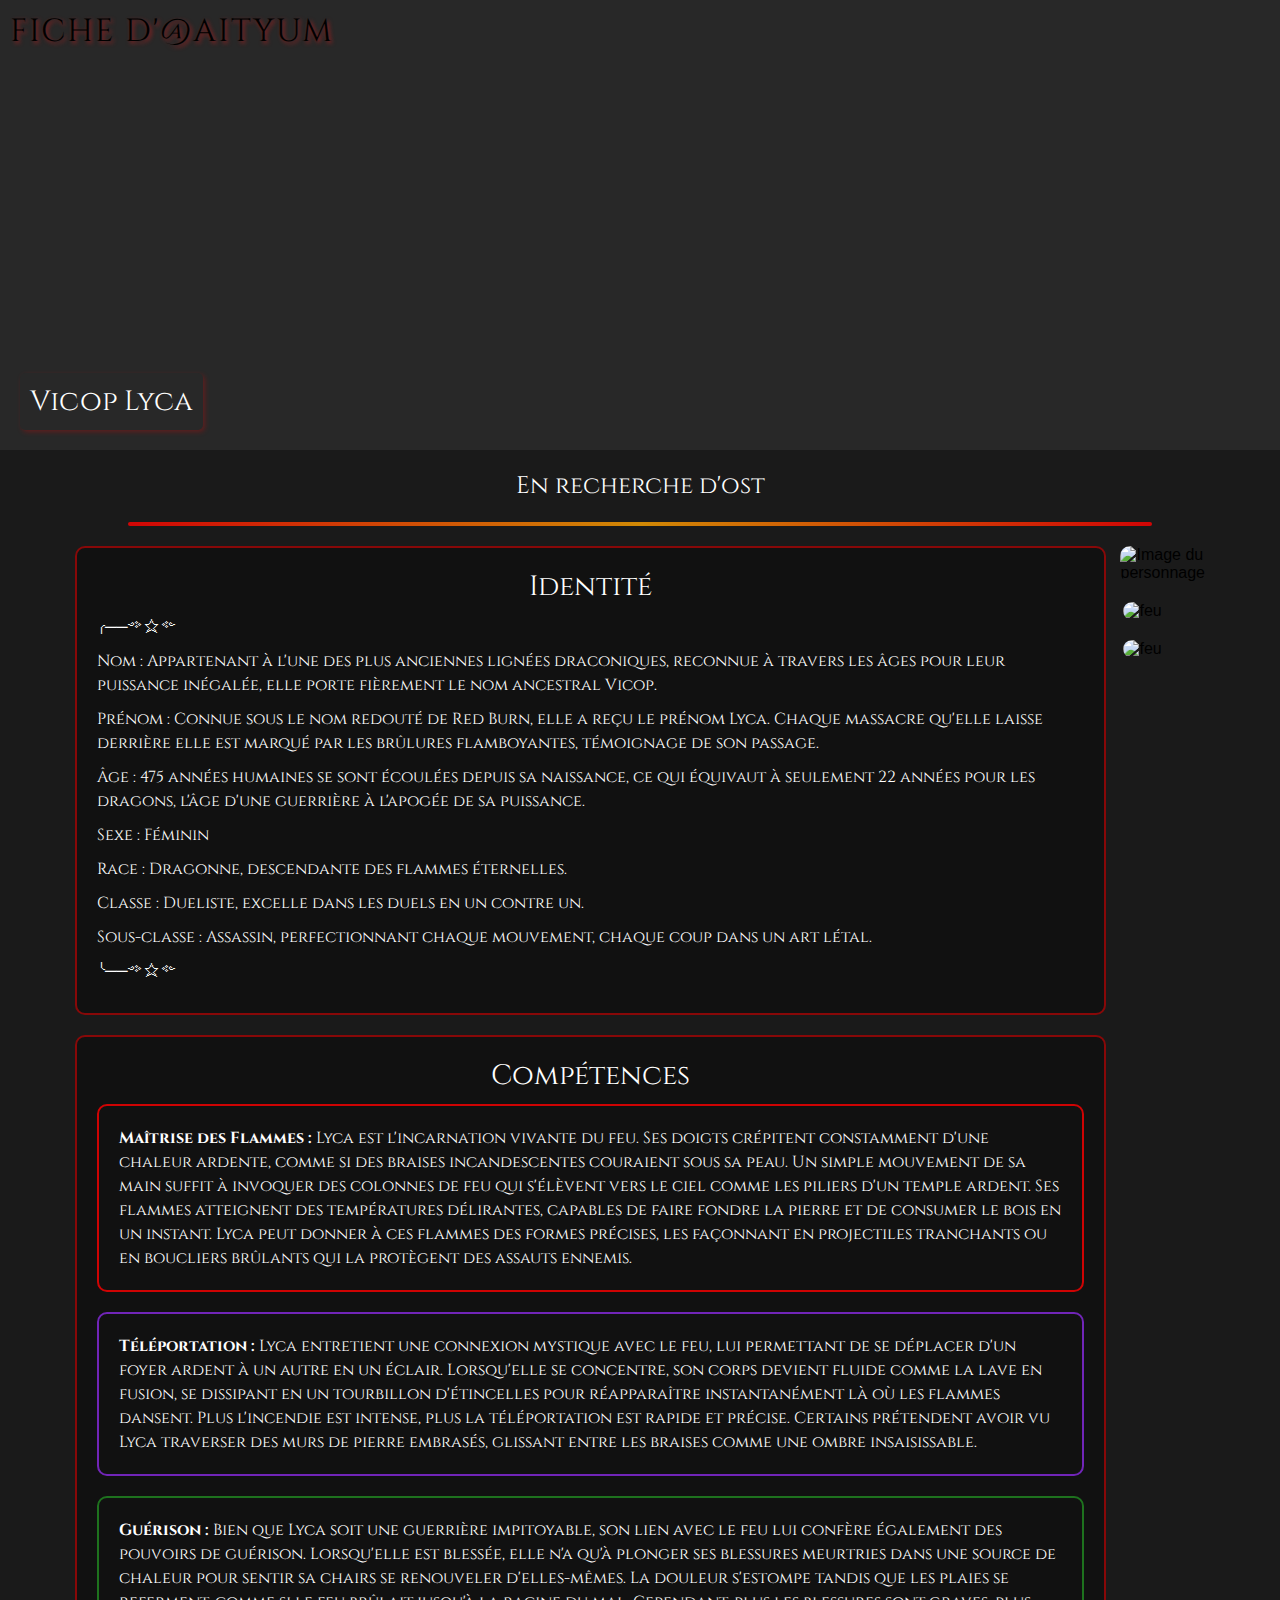
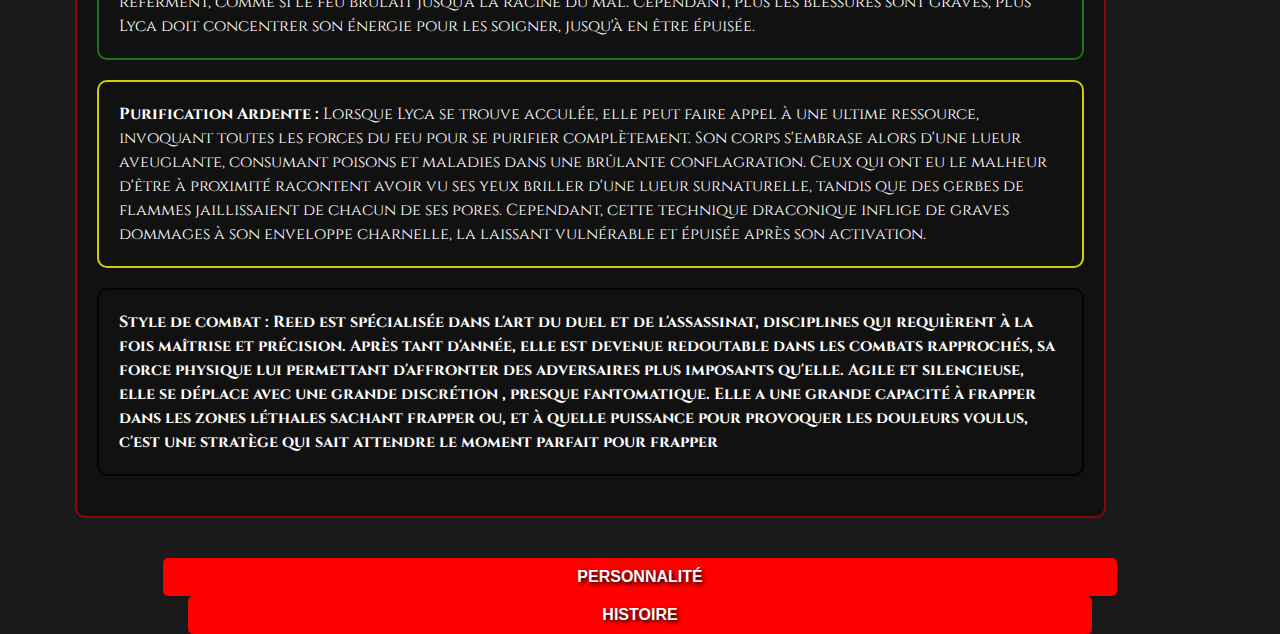
==== index.html @ 8488dec3 "Premier Commit" ====
<!DOCTYPE html>
<html lang="fr">
<head>
    <meta charset="UTF-8">
    <meta name="viewport" content="width=device-width, initial-scale=1.0">
    <title>Fiche RP - Mon Personnage</title>
    <link href="https://fonts.googleapis.com/css2?family=Cinzel:wght@700&display=swap" rel="stylesheet">
    <style>
        body {
            font-family: Arial, sans-serif;
            margin: 0;
            padding: 0;
            background-color: #1a1a1a;
        }
        header {
            position: relative;
            display: flex;
            justify-content: center;
            align-items: center;
            height: 50vh;
            background-color: #282828;
            overflow: hidden;
        }
        header video {
            width: 100%;
            height: 100%;
            object-fit: cover;
            object-position: 0 15%;
        }
        .header-text {
            position: absolute;
            top: 10px;
            left: 10px;
            color: rgb(0, 0, 0);
            font-size: 32px;
            font-family: 'Cinzel', serif;
            text-transform: uppercase;
            letter-spacing: 2px;
            text-shadow: 2px 2px 4px rgba(189, 29, 29, 0.8);
            z-index: 1;
        }
        .encadre-text {
            position: absolute;
            bottom: 20px;
            left: 20px;
            background-color: transparent;
            padding: 10px;
            border-radius: 5px;
            box-shadow: 2px 2px 5px rgba(223, 7, 7, 0.3);
            font-size: 28px;
            font-family: 'Cinzel', serif;
            color: rgb(0, 0, 0);
            text-align: center;
            z-index: 1;
            animation: flameEffect 1.5s infinite;
        }
        @keyframes flameEffect {
            0% { text-shadow: 0 0 5px rgb(255, 17, 0), 0 0 10px rgba(255, 0, 191, 0.7); }
            50% { text-shadow: 0 0 15px rgba(255, 17, 0), 0 0 30px rgb(174, 0, 255); }
            100% { text-shadow: 0 0 5px rgba(255, 17, 0), 0 0 10px rgb(47, 0, 255); }
        }
        .video-link {
            color: white;
            text-decoration: none;
            font-size: 24px;
            font-family: 'Cinzel', serif;
            margin: 20px;
            display: block;
            text-align: center;
        }
        .separator {
            width: 80%;
            height: 4px;
            background: linear-gradient(to right, rgba(255, 0, 0, 0.8), rgba(255, 165, 0, 0.8), rgba(255, 0, 0, 0.8));
            margin: 20px auto;
            border-radius: 2px;
        }
        /* Conteneur pour les colonnes et l'image */
        .image-and-content {
            display: flex;
            justify-content: space-between;
            align-items: flex-start;
            margin: 20px 75px;
        }
        /* Styles pour les colonnes de texte */
        .identity-section, .skills-section {
            background-color: rgba(17, 17, 17, 0.9);
            border: 2px solid rgba(255, 0, 0, 0.5);
            border-radius: 10px;
            padding: 20px;
            margin-right: 20px;
            margin-bottom: 20px;
            width: 96%; /* Chaque section occupe 45% de la largeur du conteneur */
            color: white;
            font-family: 'Cinzel', serif;
        }
        .identity-item, .skills-item {
            margin: 10px 0;
            line-height: 1.5;
        }
        .identity-title, .skills-title {
            font-size: 28px;
            margin-bottom: 10px;
            text-align: center;
        }
        /* Style pour l'image */
        .character-image {
            max-width: 350px;
            height: auto;
            border-radius: 10px;
            margin-left: 17px; /* Espace entre les colonnes et l'image */
        }
        .fire {
            max-width: 350px;
            height: auto;
            border-radius: 10px;
            margin-left: 20px; /* Espace entre les colonnes et l'image */
            margin-top: 20px
        }
        .booms {
    max-width: 350px; /* Taille d'origine */
    height: auto;
    border-radius: 10px;
    margin-left: 80px;
    margin-top: 50px;
    transform: scale(1.5); /* Agrandit l'image de 1.5x */
        }

        /* Style pour chaque section de compétence avec bordure colorée uniquement */
        .maitrise-flammes {
            border: 2px solid rgba(255, 0, 0, 0.8); /* Bordure rouge */
            padding: 20px;
            border-radius: 10px;
            margin-bottom: 20px;
        }
        .teleportation-flammes {
            border: 2px solid rgba(138, 43, 226, 0.8); /* Bordure violette */
            padding: 20px;
            border-radius: 10px;
            margin-bottom: 20px;
        }
        .guerison {
            border: 2px solid rgba(34, 139, 34, 0.8); /* Bordure verte */
            padding: 20px;
            border-radius: 10px;
            margin-bottom: 20px;
        }
        .purification-ardente {
            border: 2px solid rgba(255, 255, 0, 0.8); /* Bordure jaune */
            padding: 20px;
            border-radius: 10px;
            margin-bottom: 20px;
        }
        .passif {
            border: 2px solid rgba(0, 0, 0, 0.8); /* Bordure jaune */
            padding: 20px;
            border-radius: 10px;
            margin-bottom: 20px;
        }

        /* test sur les articles pour le hover */
        article:hover{
            transform: scale(1.034);
        }
        article{
            transition: transform .2s;
        }
        
        
.encadre-text {
    color: rgb(255, 255, 255); /* Pareil ici */
}

.button-container {
    text-align: center;
    margin-top: 20px;
}

.styled-button {
    background-color: #ff0000;
    color: #fafafa; /* Texte en blanc pour une visibilité maximale */
    border: none;
    border-radius: 5px;
    padding: 10px 414px; /* Largeur originale du site */
    font-size: 16px; /* Taille de police plus grande */
    font-weight: bold;
    text-transform: uppercase;
    cursor: pointer;
    transition: all 0.3s ease;
    box-shadow: 0px 4px 6px rgba(0, 0, 0, 0.10);
    position: relative;
    overflow: hidden;
    text-shadow: 2px 2px 4px rgba(0,0,0,100); /* Ombre de texte pour améliorer la lisibilité */
}


.styled-button:hover {
    background-color: #671ddd;
    transform: translateY(-3px);
    box-shadow: 0px 6px 10px rgba(255, 0, 0, 0.411);
}

/* Effet de flamme */
.styled-button::before,
.styled-button::after {
    content: '';
    position: absolute;
    top: -50%;
    left: -50%;
    width: 200%;
    height: 200%;
    background: radial-gradient(circle at center, 
        rgba(255, 165, 0, 0.6) 0%, 
        rgba(255, 69, 0, 0.3) 50%, 
        transparent 70%);
    opacity: 0;
    transition: opacity 0.3s ease;
    pointer-events: none;
    animation: flame-flicker 0.5s infinite alternate;
    z-index: 1;
}

.styled-button:hover::before,
.styled-button:hover::after {
    opacity: 1;
}


/* Animation de scintillement des flammes */
@keyframes flame-flicker {
    0% {
        transform: scale(1);
        opacity: 0.7;
    }
    100% {
        transform: scale(1.05);
        opacity: 0.9;
    }
}
    </style>
</head>
<body>

<header>
    <video autoplay loop muted>
        <source src="reed.mp4" type="video/mp4">
        Ton navigateur ne supporte pas la vidéo.
    </video>
    <div class="header-text">Fiche d'@Aityum</div>
    <div class="encadre-text">Vicop Lyca</div>
</header>

<a href="ça cherche fort" class="video-link" target="_blank">En recherche d'ost</a>

<div class="separator"></div>

<!-- Conteneur qui inclut les sections et l'image -->
<div class="image-and-content">
    <div>
        <div class="identity-section">
            <div class="identity-title">Identité</div>
            <div class="identity-item">╭──༺☆༻</div>
            <div class="identity-item">Nom : Appartenant à l'une des plus anciennes lignées draconiques, reconnue à travers les âges pour leur puissance inégalée, elle porte fièrement le nom ancestral Vicop.</div>
            <div class="identity-item">Prénom : Connue sous le nom redouté de Red Burn, elle a reçu le prénom Lyca. Chaque massacre qu'elle laisse derrière elle est marqué par les brûlures flamboyantes, témoignage de son passage.</div>
            <div class="identity-item">Âge : 475 années humaines se sont écoulées depuis sa naissance, ce qui équivaut à seulement 22 années pour les dragons, l'âge d'une guerrière à l'apogée de sa puissance.</div>
            <div class="identity-item">Sexe : Féminin</div>
            <div class="identity-item">Race : Dragonne, descendante des flammes éternelles.</div>
            <div class="identity-item">Classe : Dueliste, excelle dans les duels en un contre un.</div>
            <div class="identity-item">Sous-classe : Assassin, perfectionnant chaque mouvement, chaque coup dans un art létal.</div>
            <div class="identity-item">╰──༺☆༻</div>
        </div>

        <div class="skills-section">
            <div class="skills-title">Compétences</div>
            <article class="skills-item maitrise-flammes">
                <strong>Maîtrise des Flammes :</strong>  Lyca est l'incarnation vivante du feu. Ses doigts crépitent constamment d'une chaleur ardente, comme si des braises incandescentes couraient sous sa peau. Un simple mouvement de sa main suffit à invoquer des colonnes de feu qui s'élèvent vers le ciel comme les piliers d'un temple ardent. Ses flammes atteignent des températures délirantes, capables de faire fondre la pierre et de consumer le bois en un instant. Lyca peut donner à ces flammes des formes précises, les façonnant en projectiles tranchants ou en boucliers brûlants qui la protègent des assauts ennemis.
            </article>

            <article class="skills-item teleportation-flammes">
                <strong>Téléportation :</strong> Lyca entretient une connexion mystique avec le feu, lui permettant de se déplacer d'un foyer ardent à un autre en un éclair. Lorsqu'elle se concentre, son corps devient fluide comme la lave en fusion, se dissipant en un tourbillon d'étincelles pour réapparaître instantanément là où les flammes dansent. Plus l'incendie est intense, plus la téléportation est rapide et précise. Certains prétendent avoir vu Lyca traverser des murs de pierre embrasés, glissant entre les braises comme une ombre insaisissable.            </article>

            <article class="skills-item guerison">
                <strong>Guérison :</strong> Bien que Lyca soit une guerrière impitoyable, son lien avec le feu lui confère également des pouvoirs de guérison. Lorsqu'elle est blessée, elle n'a qu'à plonger ses blessures meurtries dans une source de chaleur pour sentir sa chairs se renouveler d'elles-mêmes. La douleur s'estompe tandis que les plaies se referment, comme si le feu brûlait jusqu'à la racine du mal. Cependant, plus les blessures sont graves, plus Lyca doit concentrer son énergie pour les soigner, jusqu'à en être épuisée.
            </article>

            <article class="skills-item purification-ardente">
                <strong>Purification Ardente :</strong> Lorsque Lyca se trouve acculée, elle peut faire appel à une ultime ressource, invoquant toutes les forces du feu pour se purifier complètement. Son corps s'embrase alors d'une lueur aveuglante, consumant poisons et maladies dans une brûlante conflagration. Ceux qui ont eu le malheur d'être à proximité racontent avoir vu ses yeux briller d'une lueur surnaturelle, tandis que des gerbes de flammes jaillissaient de chacun de ses pores. Cependant, cette technique draconique inflige de graves dommages à son enveloppe charnelle, la laissant vulnérable et épuisée après son activation.            </article>

            <article class="skills-item passif">
                    <strong>Style de combat : Reed est spécialisée dans l'art du duel et de l'assassinat, disciplines qui requièrent à la fois maîtrise et précision. Après tant d'année, elle est devenue redoutable dans les combats rapprochés, sa force physique lui permettant d'affronter des adversaires plus imposants qu'elle. Agile et silencieuse, elle se déplace avec une grande discrétion , presque fantomatique. Elle a une grande capacité à frapper dans les zones léthales sachant frapper ou, et à quelle puissance pour provoquer les douleurs voulus, c'est une stratège qui sait attendre le moment parfait pour frapper</strong> 
            </article>
        
            

        </div>
        
    </div>
    <div>
        <img src="lyca.jpg" alt="Image du personnage" class="character-image">
        <!--<img src="flamme.png" alt="feu" class="fire">-->
        <img src="fire.jpg" alt="feu" class="fire">
        <img src="chad.jpg" alt="feu" class="fire">
        <!--<img src="uwu.jpg" alt="bomms" class="fire">-->
        
    </div>
    
    
    
</div>

<div class="button-container">
    <a href="personnalite.html">
        <button class="styled-button">Personnalité</button>
    </a>
    <a href="histoire.html">
        <button class="styled-button">Histoire</button>
    </a>
</div>
</body>
</html>
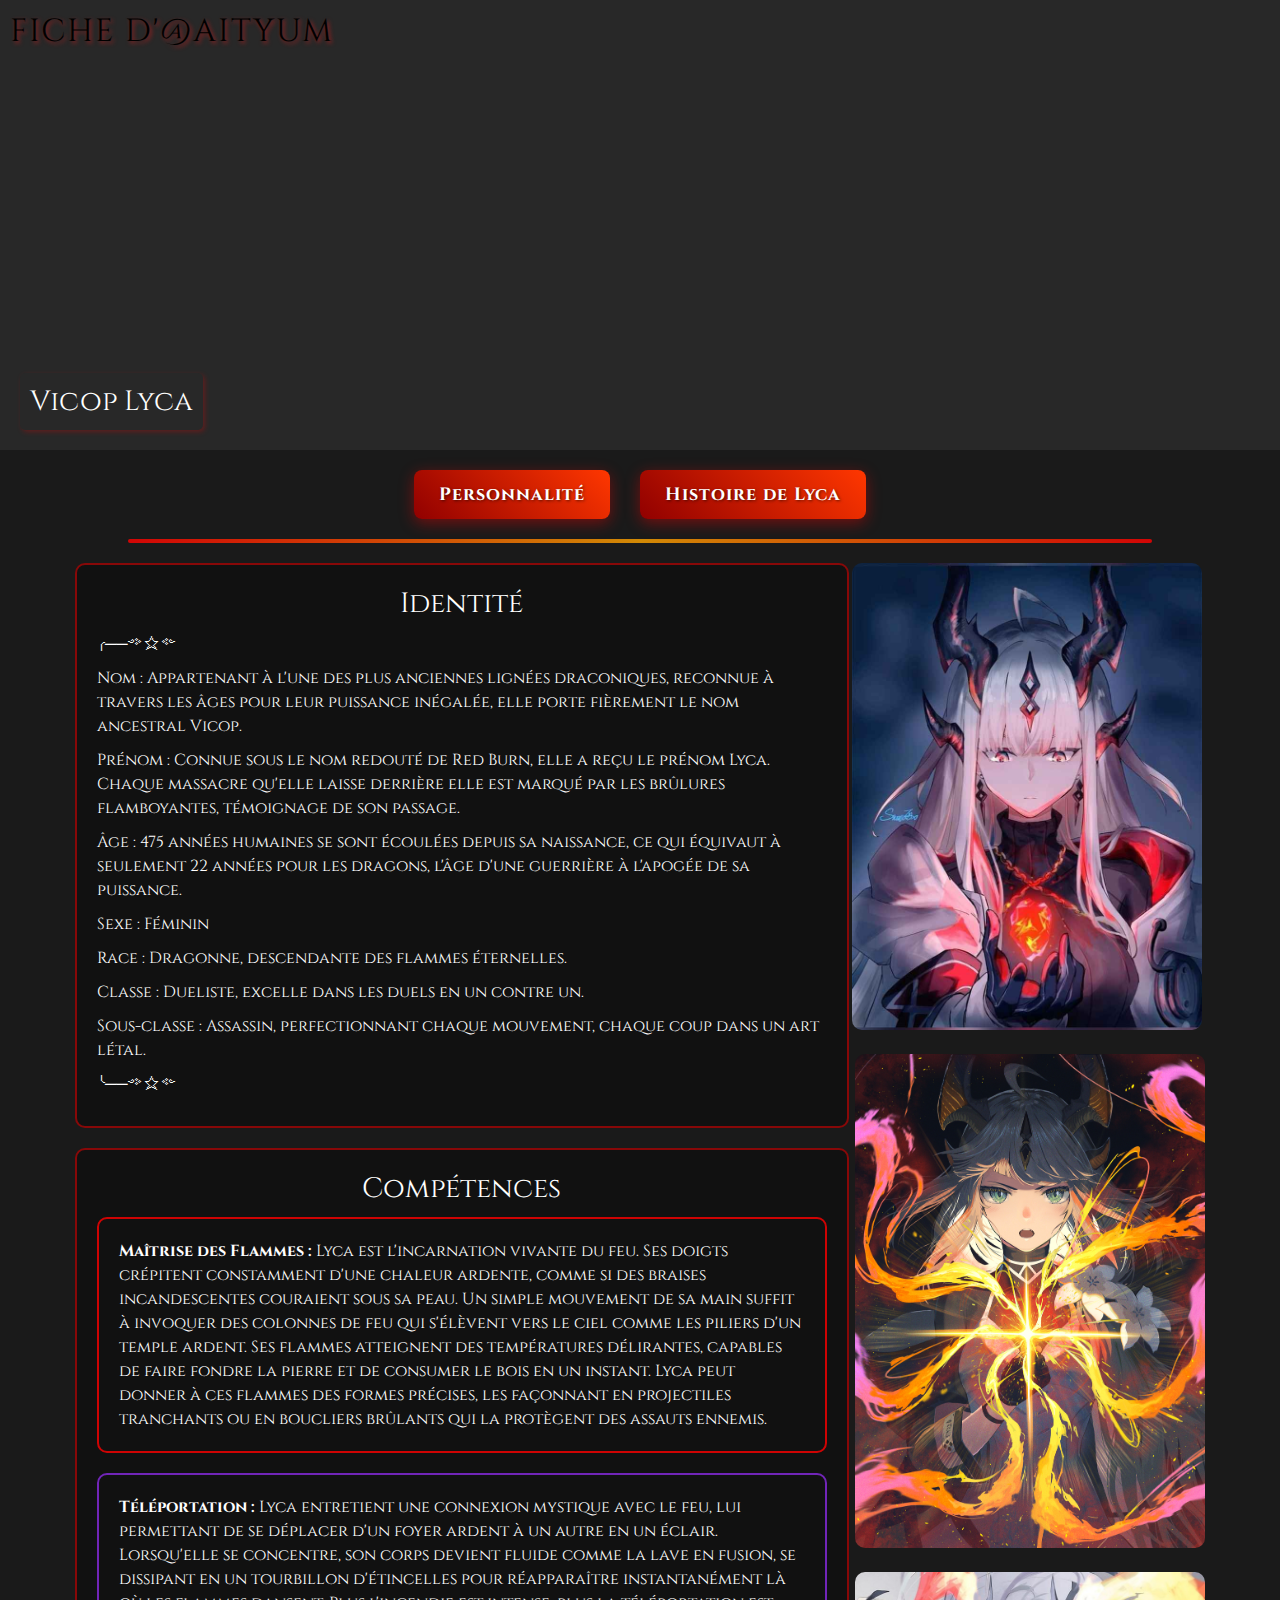
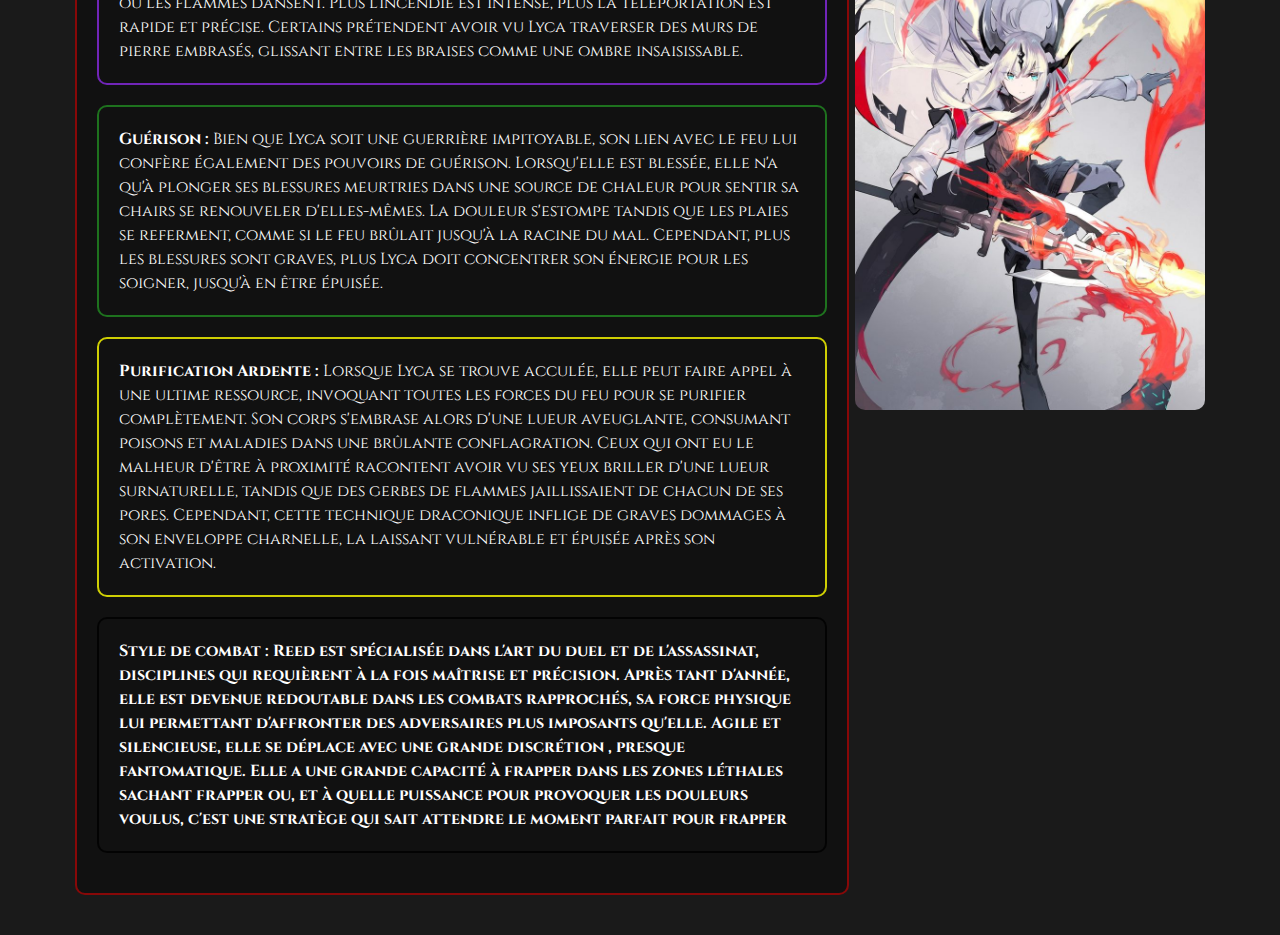
==== commit f6167801: "2 eme commit" ====
--- a/index.html
+++ b/index.html
@@ -49,7 +49,7 @@
             box-shadow: 2px 2px 5px rgba(223, 7, 7, 0.3);
             font-size: 28px;
             font-family: 'Cinzel', serif;
-            color: rgb(0, 0, 0);
+            color: rgb(255, 255, 255);
             text-align: center;
             z-index: 1;
             animation: flameEffect 1.5s infinite;
@@ -59,15 +59,58 @@
             50% { text-shadow: 0 0 15px rgba(255, 17, 0), 0 0 30px rgb(174, 0, 255); }
             100% { text-shadow: 0 0 5px rgba(255, 17, 0), 0 0 10px rgb(47, 0, 255); }
         }
-        .video-link {
-            color: white;
+        
+        /* Navigation buttons styling */
+        .nav-buttons {
+            display: flex;
+            justify-content: center;
+            align-items: center;
+            margin: 20px auto;
+            gap: 30px;
+        }
+        
+        .nav-button {
+            background: linear-gradient(45deg, #910000, #ff3700);
+            color: #fff;
+            border: none;
+            border-radius: 8px;
+            padding: 12px 25px;
+            font-size: 18px;
+            font-family: 'Cinzel', serif;
+            font-weight: bold;
+            letter-spacing: 1px;
+            cursor: pointer;
+            box-shadow: 0 4px 15px rgba(255, 0, 0, 0.4);
+            position: relative;
+            overflow: hidden;
+            transition: all 0.4s ease;
             text-decoration: none;
-            font-size: 24px;
-            font-family: 'Cinzel', serif;
-            margin: 20px;
-            display: block;
+            display: inline-block;
             text-align: center;
-        }
+            text-shadow: 1px 1px 3px rgba(0, 0, 0, 0.6);
+        }
+        
+        .nav-button:hover {
+            transform: translateY(-5px);
+            box-shadow: 0 8px 25px rgba(255, 0, 0, 0.6);
+            background: linear-gradient(45deg, #ff3700, #910000);
+        }
+        
+        .nav-button::before {
+            content: "";
+            position: absolute;
+            top: 0;
+            left: -100%;
+            width: 100%;
+            height: 100%;
+            background: linear-gradient(90deg, transparent, rgba(255, 255, 255, 0.2), transparent);
+            transition: 0.5s;
+        }
+        
+        .nav-button:hover::before {
+            left: 100%;
+        }
+        
         .separator {
             width: 80%;
             height: 4px;
@@ -75,6 +118,7 @@
             margin: 20px auto;
             border-radius: 2px;
         }
+        
         /* Conteneur pour les colonnes et l'image */
         .image-and-content {
             display: flex;
@@ -118,12 +162,12 @@
             margin-top: 20px
         }
         .booms {
-    max-width: 350px; /* Taille d'origine */
-    height: auto;
-    border-radius: 10px;
-    margin-left: 80px;
-    margin-top: 50px;
-    transform: scale(1.5); /* Agrandit l'image de 1.5x */
+            max-width: 350px; /* Taille d'origine */
+            height: auto;
+            border-radius: 10px;
+            margin-left: 80px;
+            margin-top: 50px;
+            transform: scale(1.5); /* Agrandit l'image de 1.5x */
         }
 
         /* Style pour chaque section de compétence avec bordure colorée uniquement */
@@ -152,7 +196,7 @@
             margin-bottom: 20px;
         }
         .passif {
-            border: 2px solid rgba(0, 0, 0, 0.8); /* Bordure jaune */
+            border: 2px solid rgba(0, 0, 0, 0.8); /* Bordure noire */
             padding: 20px;
             border-radius: 10px;
             margin-bottom: 20px;
@@ -165,78 +209,18 @@
         article{
             transition: transform .2s;
         }
-        
-        
-.encadre-text {
-    color: rgb(255, 255, 255); /* Pareil ici */
-}
-
-.button-container {
-    text-align: center;
-    margin-top: 20px;
-}
-
-.styled-button {
-    background-color: #ff0000;
-    color: #fafafa; /* Texte en blanc pour une visibilité maximale */
-    border: none;
-    border-radius: 5px;
-    padding: 10px 414px; /* Largeur originale du site */
-    font-size: 16px; /* Taille de police plus grande */
-    font-weight: bold;
-    text-transform: uppercase;
-    cursor: pointer;
-    transition: all 0.3s ease;
-    box-shadow: 0px 4px 6px rgba(0, 0, 0, 0.10);
-    position: relative;
-    overflow: hidden;
-    text-shadow: 2px 2px 4px rgba(0,0,0,100); /* Ombre de texte pour améliorer la lisibilité */
-}
-
-
-.styled-button:hover {
-    background-color: #671ddd;
-    transform: translateY(-3px);
-    box-shadow: 0px 6px 10px rgba(255, 0, 0, 0.411);
-}
-
-/* Effet de flamme */
-.styled-button::before,
-.styled-button::after {
-    content: '';
-    position: absolute;
-    top: -50%;
-    left: -50%;
-    width: 200%;
-    height: 200%;
-    background: radial-gradient(circle at center, 
-        rgba(255, 165, 0, 0.6) 0%, 
-        rgba(255, 69, 0, 0.3) 50%, 
-        transparent 70%);
-    opacity: 0;
-    transition: opacity 0.3s ease;
-    pointer-events: none;
-    animation: flame-flicker 0.5s infinite alternate;
-    z-index: 1;
-}
-
-.styled-button:hover::before,
-.styled-button:hover::after {
-    opacity: 1;
-}
-
-
-/* Animation de scintillement des flammes */
-@keyframes flame-flicker {
-    0% {
-        transform: scale(1);
-        opacity: 0.7;
-    }
-    100% {
-        transform: scale(1.05);
-        opacity: 0.9;
-    }
-}
+
+        /* Animation de scintillement des flammes */
+        @keyframes flame-flicker {
+            0% {
+                transform: scale(1);
+                opacity: 0.7;
+            }
+            100% {
+                transform: scale(1.05);
+                opacity: 0.9;
+            }
+        }
     </style>
 </head>
 <body>
@@ -250,7 +234,11 @@
     <div class="encadre-text">Vicop Lyca</div>
 </header>
 
-<a href="ça cherche fort" class="video-link" target="_blank">En recherche d'ost</a>
+<!-- Nouvelle navigation avec les boutons -->
+<div class="nav-buttons">
+    <a href="personnalite.html" class="nav-button">Personnalité</a>
+    <a href="histoire.html" class="nav-button">Histoire de Lyca</a>
+</div>
 
 <div class="separator"></div>
 
@@ -277,44 +265,28 @@
             </article>
 
             <article class="skills-item teleportation-flammes">
-                <strong>Téléportation :</strong> Lyca entretient une connexion mystique avec le feu, lui permettant de se déplacer d'un foyer ardent à un autre en un éclair. Lorsqu'elle se concentre, son corps devient fluide comme la lave en fusion, se dissipant en un tourbillon d'étincelles pour réapparaître instantanément là où les flammes dansent. Plus l'incendie est intense, plus la téléportation est rapide et précise. Certains prétendent avoir vu Lyca traverser des murs de pierre embrasés, glissant entre les braises comme une ombre insaisissable.            </article>
+                <strong>Téléportation :</strong> Lyca entretient une connexion mystique avec le feu, lui permettant de se déplacer d'un foyer ardent à un autre en un éclair. Lorsqu'elle se concentre, son corps devient fluide comme la lave en fusion, se dissipant en un tourbillon d'étincelles pour réapparaître instantanément là où les flammes dansent. Plus l'incendie est intense, plus la téléportation est rapide et précise. Certains prétendent avoir vu Lyca traverser des murs de pierre embrasés, glissant entre les braises comme une ombre insaisissable.
+            </article>
 
             <article class="skills-item guerison">
                 <strong>Guérison :</strong> Bien que Lyca soit une guerrière impitoyable, son lien avec le feu lui confère également des pouvoirs de guérison. Lorsqu'elle est blessée, elle n'a qu'à plonger ses blessures meurtries dans une source de chaleur pour sentir sa chairs se renouveler d'elles-mêmes. La douleur s'estompe tandis que les plaies se referment, comme si le feu brûlait jusqu'à la racine du mal. Cependant, plus les blessures sont graves, plus Lyca doit concentrer son énergie pour les soigner, jusqu'à en être épuisée.
             </article>
 
             <article class="skills-item purification-ardente">
-                <strong>Purification Ardente :</strong> Lorsque Lyca se trouve acculée, elle peut faire appel à une ultime ressource, invoquant toutes les forces du feu pour se purifier complètement. Son corps s'embrase alors d'une lueur aveuglante, consumant poisons et maladies dans une brûlante conflagration. Ceux qui ont eu le malheur d'être à proximité racontent avoir vu ses yeux briller d'une lueur surnaturelle, tandis que des gerbes de flammes jaillissaient de chacun de ses pores. Cependant, cette technique draconique inflige de graves dommages à son enveloppe charnelle, la laissant vulnérable et épuisée après son activation.            </article>
+                <strong>Purification Ardente :</strong> Lorsque Lyca se trouve acculée, elle peut faire appel à une ultime ressource, invoquant toutes les forces du feu pour se purifier complètement. Son corps s'embrase alors d'une lueur aveuglante, consumant poisons et maladies dans une brûlante conflagration. Ceux qui ont eu le malheur d'être à proximité racontent avoir vu ses yeux briller d'une lueur surnaturelle, tandis que des gerbes de flammes jaillissaient de chacun de ses pores. Cependant, cette technique draconique inflige de graves dommages à son enveloppe charnelle, la laissant vulnérable et épuisée après son activation.
+            </article>
 
             <article class="skills-item passif">
-                    <strong>Style de combat : Reed est spécialisée dans l'art du duel et de l'assassinat, disciplines qui requièrent à la fois maîtrise et précision. Après tant d'année, elle est devenue redoutable dans les combats rapprochés, sa force physique lui permettant d'affronter des adversaires plus imposants qu'elle. Agile et silencieuse, elle se déplace avec une grande discrétion , presque fantomatique. Elle a une grande capacité à frapper dans les zones léthales sachant frapper ou, et à quelle puissance pour provoquer les douleurs voulus, c'est une stratège qui sait attendre le moment parfait pour frapper</strong> 
-            </article>
-        
-            
-
+                <strong>Style de combat : Reed est spécialisée dans l'art du duel et de l'assassinat, disciplines qui requièrent à la fois maîtrise et précision. Après tant d'année, elle est devenue redoutable dans les combats rapprochés, sa force physique lui permettant d'affronter des adversaires plus imposants qu'elle. Agile et silencieuse, elle se déplace avec une grande discrétion , presque fantomatique. Elle a une grande capacité à frapper dans les zones léthales sachant frapper ou, et à quelle puissance pour provoquer les douleurs voulus, c'est une stratège qui sait attendre le moment parfait pour frapper</strong> 
+            </article>
         </div>
-        
     </div>
     <div>
         <img src="lyca.jpg" alt="Image du personnage" class="character-image">
-        <!--<img src="flamme.png" alt="feu" class="fire">-->
         <img src="fire.jpg" alt="feu" class="fire">
         <img src="chad.jpg" alt="feu" class="fire">
-        <!--<img src="uwu.jpg" alt="bomms" class="fire">-->
-        
     </div>
-    
-    
-    
 </div>
 
-<div class="button-container">
-    <a href="personnalite.html">
-        <button class="styled-button">Personnalité</button>
-    </a>
-    <a href="histoire.html">
-        <button class="styled-button">Histoire</button>
-    </a>
-</div>
 </body>
-</html>
+</html>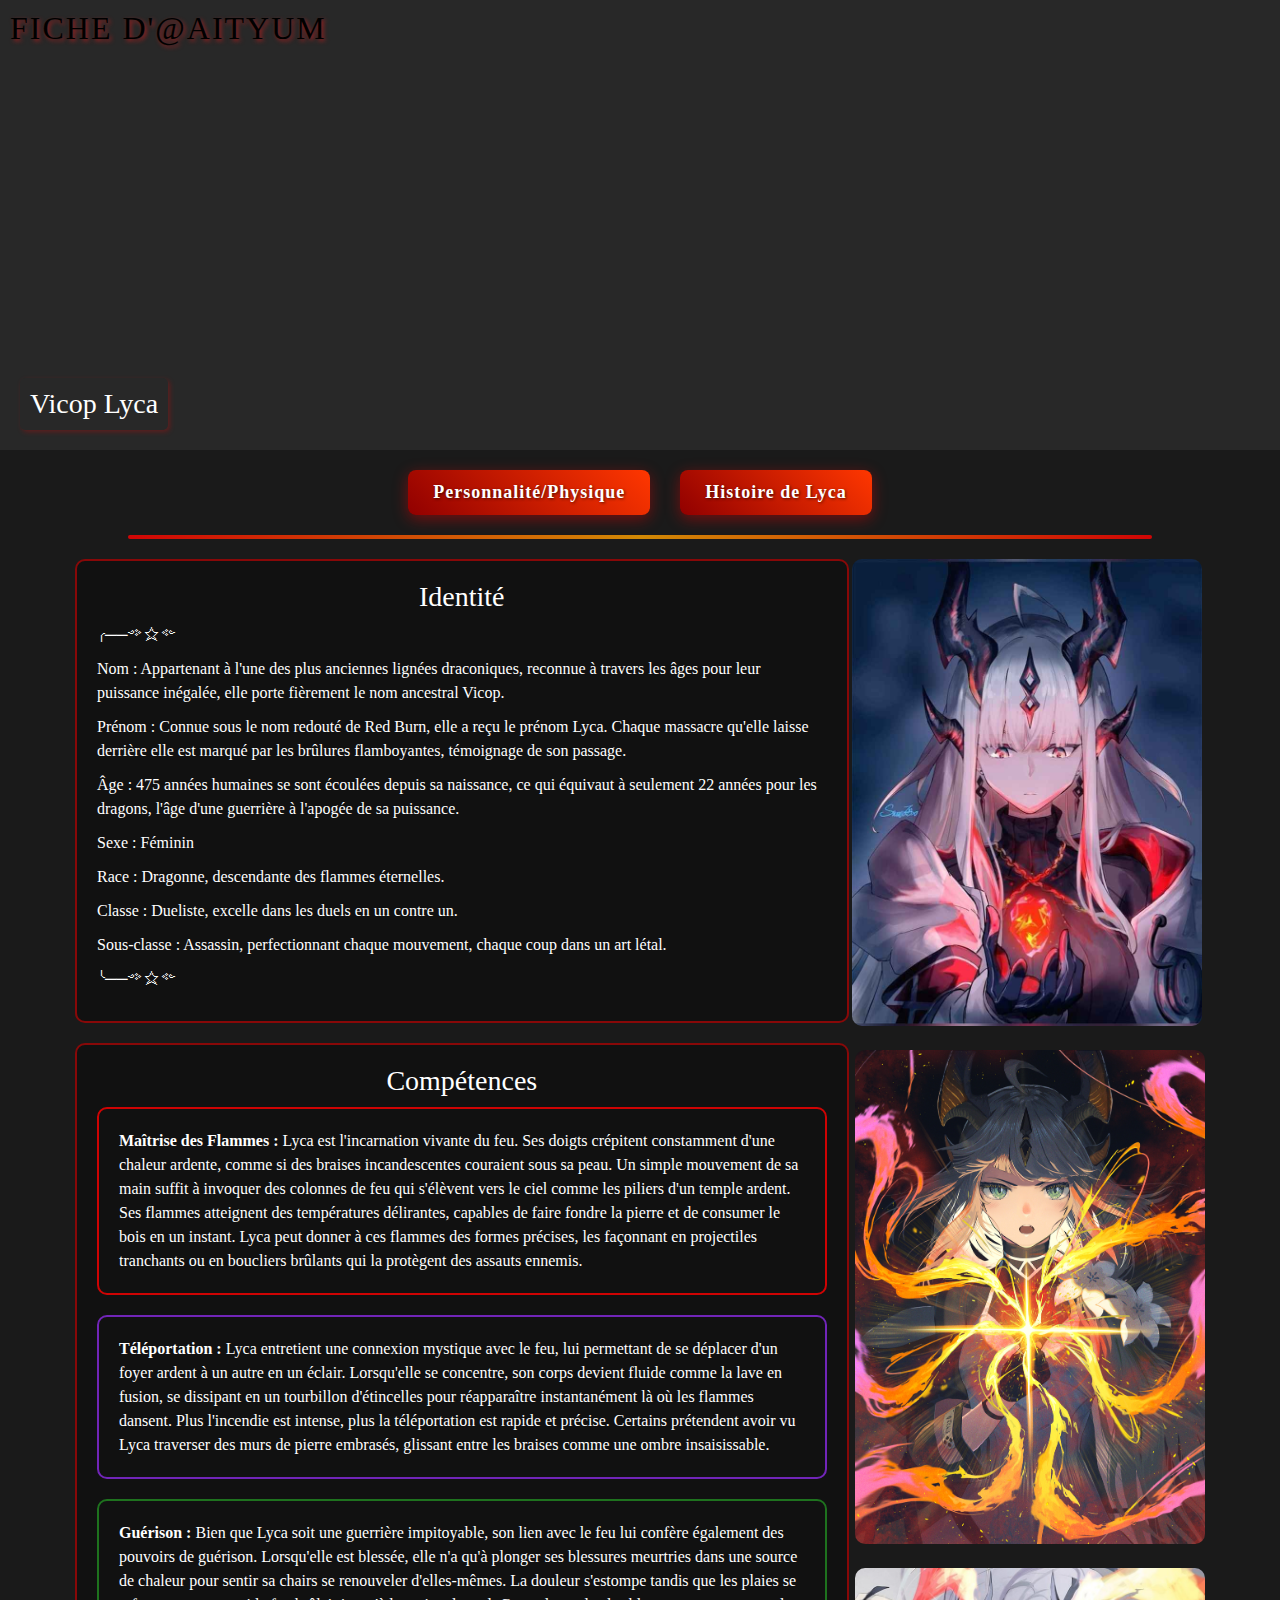
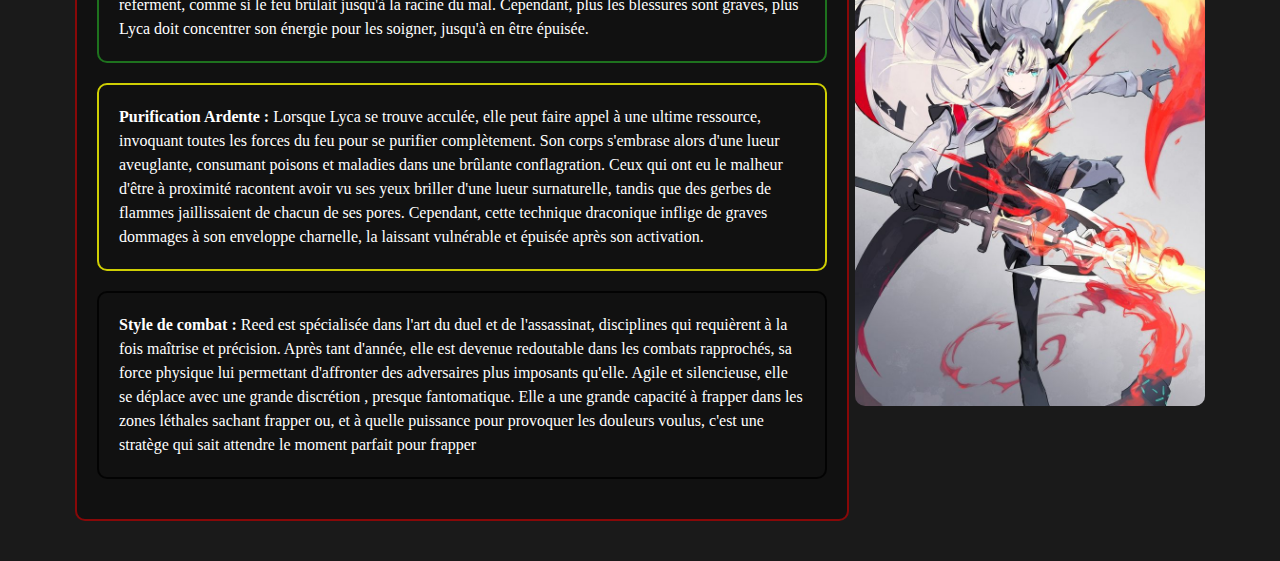
==== commit fe28b626: "Final ?" ====
--- a/index.html
+++ b/index.html
@@ -3,8 +3,12 @@
 <head>
     <meta charset="UTF-8">
     <meta name="viewport" content="width=device-width, initial-scale=1.0">
-    <title>Fiche RP - Mon Personnage</title>
-    <link href="https://fonts.googleapis.com/css2?family=Cinzel:wght@700&display=swap" rel="stylesheet">
+    <title>Fiche RP - Lyca</title>
+    <link rel="apple-touch-icon" sizes="180x180" href="/apple-touch-icon.png">
+    <link rel="icon" type="image/png" sizes="32x32" href="/favicon-32x32.png">
+    <link rel="icon" type="image/png" sizes="16x16" href="/favicon-16x16.png">
+    <link rel="manifest" href="/site.webmanifest">
+    
     <style>
         body {
             font-family: Arial, sans-serif;
@@ -234,15 +238,15 @@
     <div class="encadre-text">Vicop Lyca</div>
 </header>
 
-<!-- Nouvelle navigation avec les boutons -->
+
 <div class="nav-buttons">
-    <a href="personnalite.html" class="nav-button">Personnalité</a>
+    <a href="personnalite.html" class="nav-button">Personnalité/Physique</a>
     <a href="histoire.html" class="nav-button">Histoire de Lyca</a>
 </div>
 
 <div class="separator"></div>
 
-<!-- Conteneur qui inclut les sections et l'image -->
+
 <div class="image-and-content">
     <div>
         <div class="identity-section">
@@ -277,7 +281,7 @@
             </article>
 
             <article class="skills-item passif">
-                <strong>Style de combat : Reed est spécialisée dans l'art du duel et de l'assassinat, disciplines qui requièrent à la fois maîtrise et précision. Après tant d'année, elle est devenue redoutable dans les combats rapprochés, sa force physique lui permettant d'affronter des adversaires plus imposants qu'elle. Agile et silencieuse, elle se déplace avec une grande discrétion , presque fantomatique. Elle a une grande capacité à frapper dans les zones léthales sachant frapper ou, et à quelle puissance pour provoquer les douleurs voulus, c'est une stratège qui sait attendre le moment parfait pour frapper</strong> 
+                <strong>Style de combat :</strong> Reed est spécialisée dans l'art du duel et de l'assassinat, disciplines qui requièrent à la fois maîtrise et précision. Après tant d'année, elle est devenue redoutable dans les combats rapprochés, sa force physique lui permettant d'affronter des adversaires plus imposants qu'elle. Agile et silencieuse, elle se déplace avec une grande discrétion , presque fantomatique. Elle a une grande capacité à frapper dans les zones léthales sachant frapper ou, et à quelle puissance pour provoquer les douleurs voulus, c'est une stratège qui sait attendre le moment parfait pour frapper</strong> 
             </article>
         </div>
     </div>
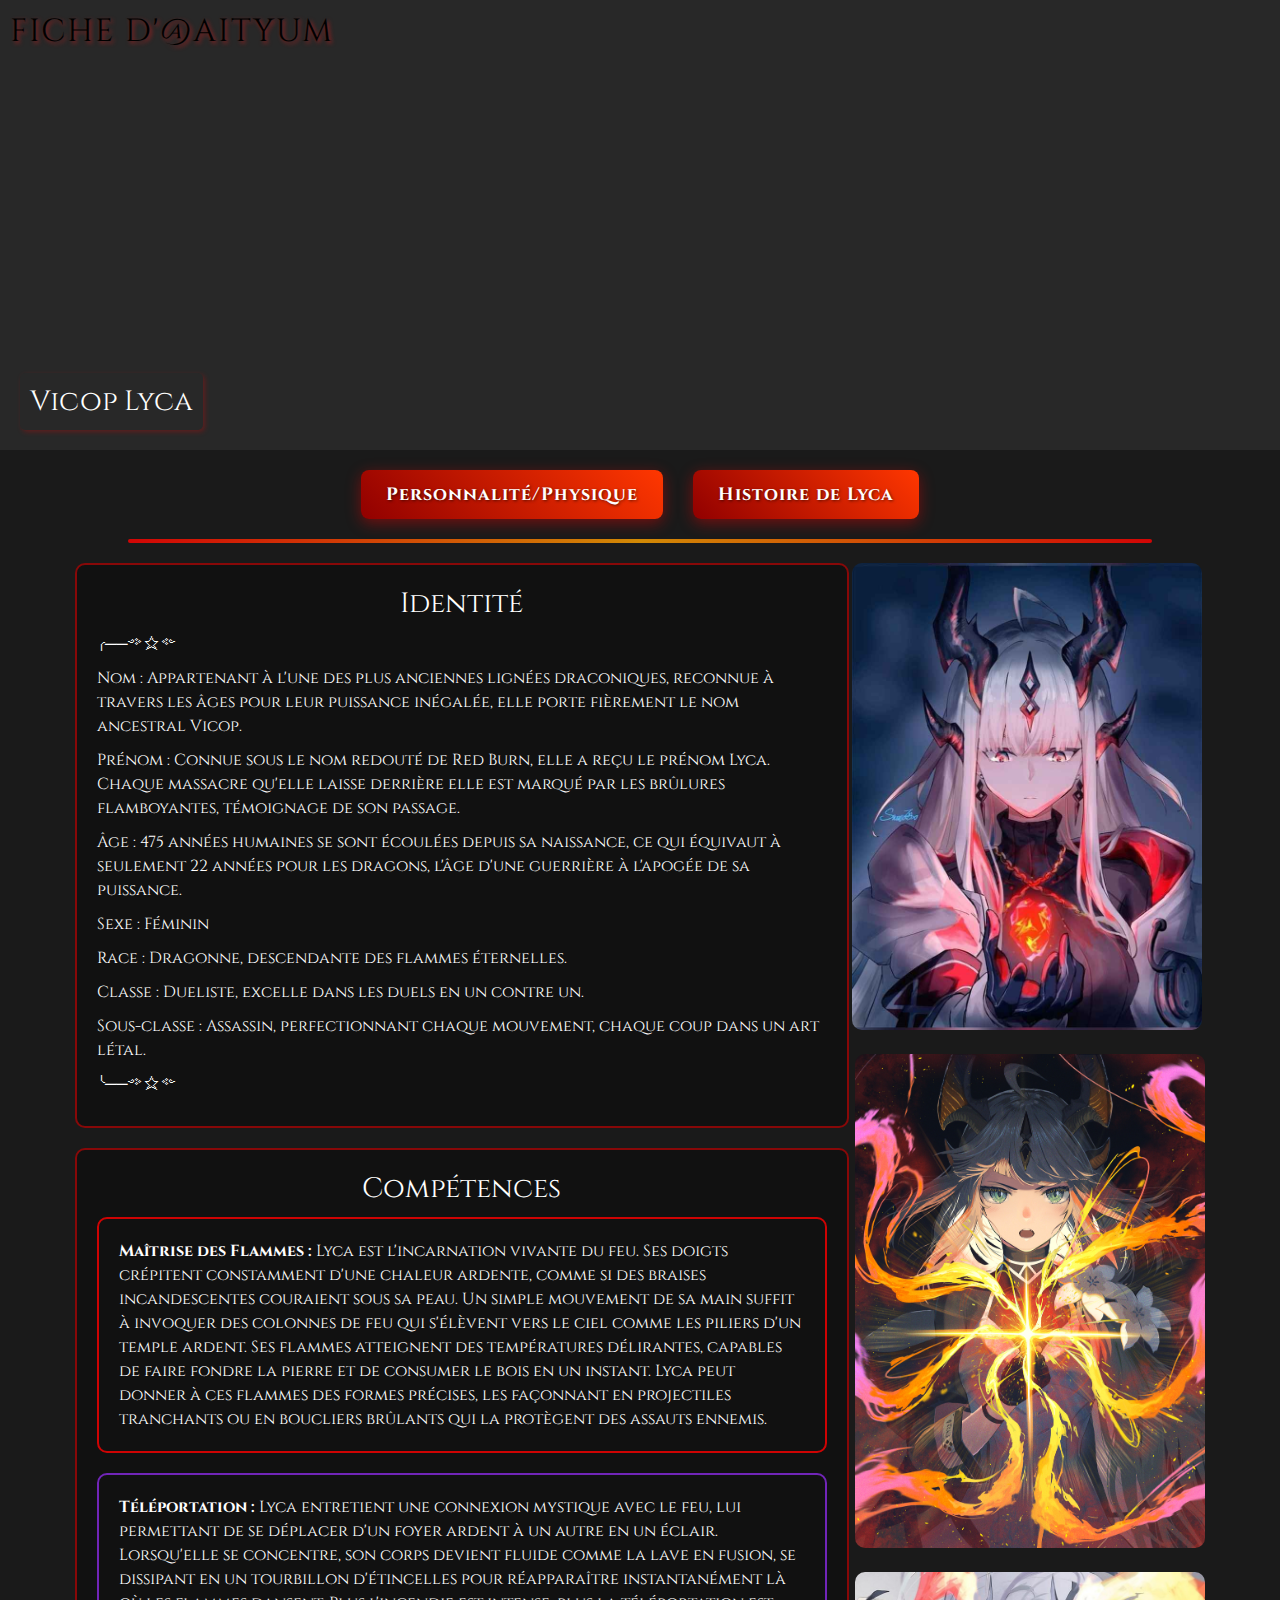
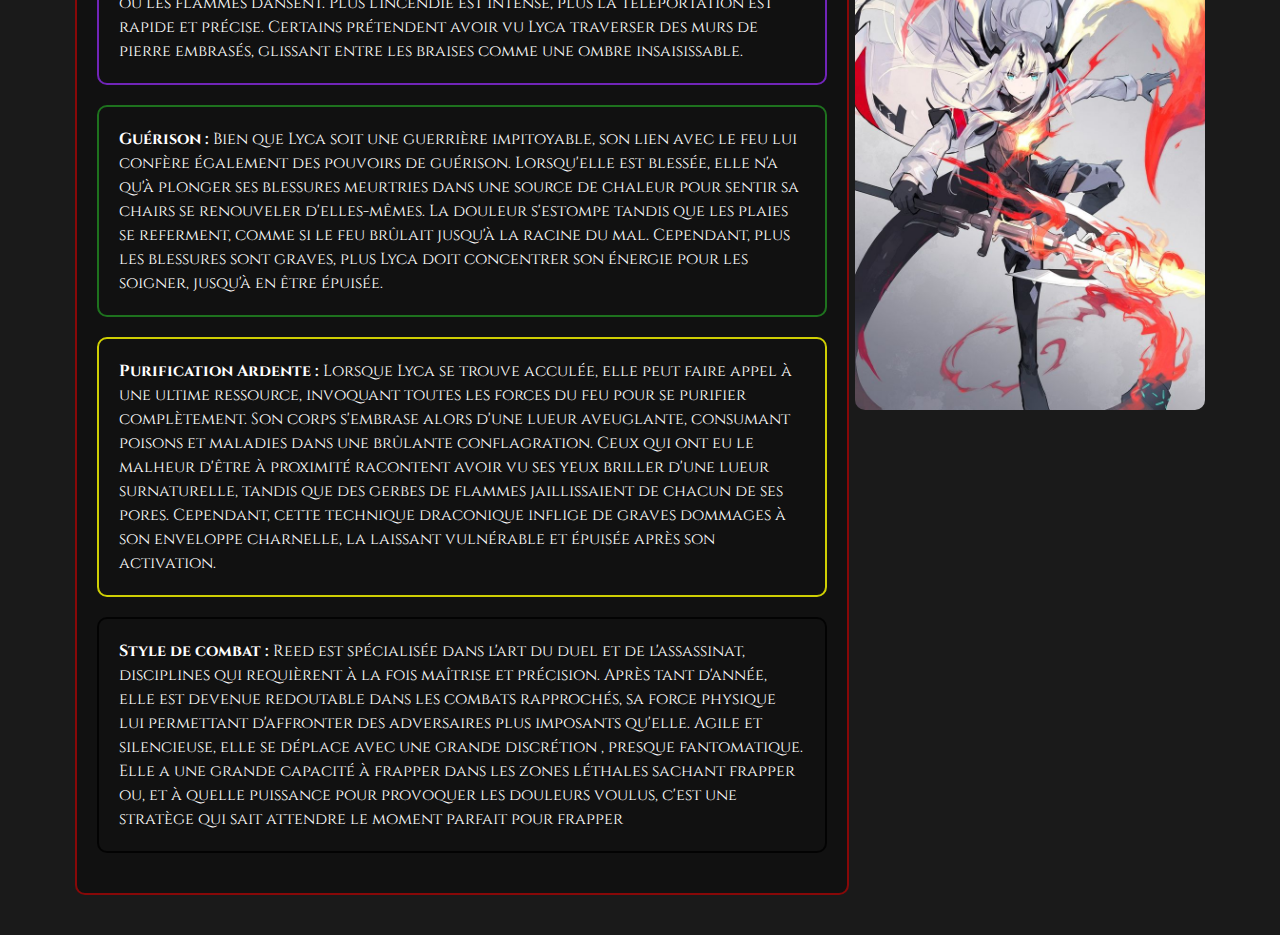
==== commit 44874b79: "update" ====
--- a/index.html
+++ b/index.html
@@ -8,7 +8,7 @@
     <link rel="icon" type="image/png" sizes="32x32" href="/favicon-32x32.png">
     <link rel="icon" type="image/png" sizes="16x16" href="/favicon-16x16.png">
     <link rel="manifest" href="/site.webmanifest">
-    
+    <link href="https://fonts.googleapis.com/css2?family=Cinzel:wght@700&display=swap" rel="stylesheet">
     <style>
         body {
             font-family: Arial, sans-serif;
